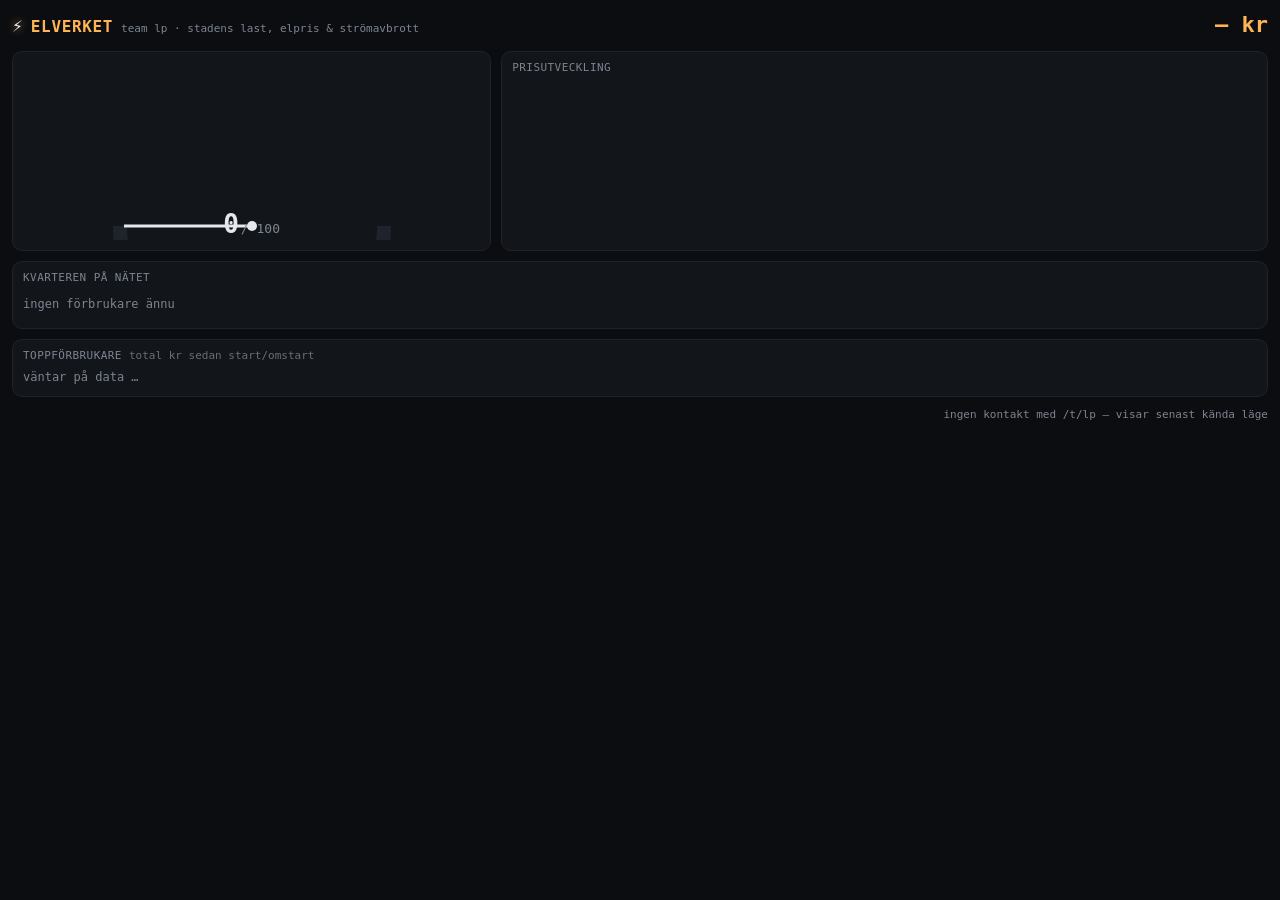
==== board/public/staden/kvarter/lp/index.html @ 9291dd2d "Merge pull request #1 from fltman/main Klub Lyktan: beats, shots & genomtänkta idéer" ====
<!doctype html>
<html lang="sv">
<head>
<meta charset="utf-8">
<meta name="viewport" content="width=device-width, initial-scale=1">
<title>Elverket — lp</title>
<link rel="stylesheet" href="stallverk.css">
</head>
<body>
  <div id="app">
    <header class="bar">
      <span class="blixt">⚡</span>
      <h1>Elverket</h1>
      <span class="tagg">team lp · stadens last, elpris &amp; strömavbrott</span>
      <span class="badge omstart" id="badge-omstart" hidden>⟲ nystartad</span>
      <span class="badge återhämtning" id="badge-atm" hidden>återhämtning</span>
      <span class="badge avbrott" id="badge-avbrott" hidden>strömavbrott</span>
      <span class="pris" id="pris">– kr</span>
    </header>

    <section class="rad">
      <div class="ruta matare-ruta">
        <canvas id="matare" width="300" height="180"></canvas>
        <div class="matare-text">
          <span id="matare-varde">0</span><span class="enhet">/ <span id="matare-tak">100</span></span>
        </div>
      </div>
      <div class="ruta graf-ruta">
        <div class="etikett">Prisutveckling <span class="dim" id="graf-info"></span></div>
        <canvas id="graf" width="420" height="140"></canvas>
      </div>
    </section>

    <section class="ruta lampor-ruta">
      <div class="etikett">Kvarteren på nätet</div>
      <div id="lampor" class="lampor">
        <span class="tom" id="lampor-tom">ingen förbrukare ännu</span>
      </div>
    </section>

    <section class="ruta lista-ruta">
      <div class="etikett">Toppförbrukare <span class="dim">total kr sedan start/omstart</span></div>
      <ul id="lista">
        <li class="tom">väntar på data …</li>
      </ul>
    </section>

    <footer class="fot">
      <span id="status">ansluter …</span>
    </footer>
  </div>

<script src="stallverk.js"></script>
</body>
</html>
---- board/public/staden/kvarter/lp/stallverk.css ----
/* Elverket — palett i linje med resten av /staden: mörk botten, en varm accent. */
:root {
  --bg: #0b0d10;
  --panel: #12151a;
  --line: #1f242c;
  --fg: #e6e8eb;
  --dim: #7d8590;
  --accent: #ffb454;   /* elpris, normalläge — samma ton som Torgets --accent */
  --god: #5fd7a7;       /* låg last */
  --varning: #ffb454;   /* mellanlast */
  --fara: #ff5f56;      /* hög last / avbrott */
  --lampa-av: #2b323c;
}

* { box-sizing: border-box; }
html, body { margin: 0; height: 100%; }
body {
  background: var(--bg); color: var(--fg);
  font: 14px/1.4 ui-monospace, "SF Mono", Menlo, Consolas, monospace;
  padding: 10px 12px 12px;
}

#app { display: flex; flex-direction: column; gap: 10px; transition: opacity .4s ease; }

/* Strömavbrott: hela rutan tonas ner, det syns utan att läsa text */
body.avbrott #app { opacity: .55; filter: saturate(.35); }
body.avbrott .pris { color: var(--dim) !important; }

.bar { display: flex; align-items: baseline; gap: 8px; flex-wrap: wrap; }
.blixt { font-size: 18px; filter: drop-shadow(0 0 4px var(--accent)); }
h1 { font-size: 16px; margin: 0; letter-spacing: .04em; text-transform: uppercase; color: var(--accent); }
.tagg { color: var(--dim); font-size: 11px; }
.pris { margin-left: auto; font-size: 22px; font-weight: 700; color: var(--accent); font-variant-numeric: tabular-nums; }

.badge { font-size: 11px; padding: 2px 8px; border-radius: 999px; border: 1px solid var(--line); color: var(--dim); }
.badge.omstart { color: #8fb8ff; border-color: #2b3a55; background: #131a26; }
.badge.återhämtning { color: var(--varning); border-color: #4a3b26; background: #1a1610; }
.badge.avbrott { color: var(--fara); border-color: #5a2b2b; background: #1e1213; animation: puls-badge 1s ease-in-out infinite; }
@keyframes puls-badge { 0%, 100% { opacity: 1; } 50% { opacity: .5; } }

.ruta { background: var(--panel); border: 1px solid var(--line); border-radius: 10px; padding: 8px 10px; }
.etikett { font-size: 11px; color: var(--dim); text-transform: uppercase; letter-spacing: .04em; margin-bottom: 4px; }
.etikett .dim { text-transform: none; letter-spacing: 0; color: var(--dim); opacity: .8; }

.rad { display: grid; grid-template-columns: minmax(160px, 1fr) minmax(200px, 1.6fr); gap: 10px; }
@media (max-width: 460px) { .rad { grid-template-columns: 1fr; } }

.matare-ruta { position: relative; display: flex; flex-direction: column; align-items: center; justify-content: center; }
.matare-ruta canvas { width: 100%; height: auto; max-width: 300px; display: block; }
.matare-text { margin-top: -34px; text-align: center; font-variant-numeric: tabular-nums; }
.matare-text #matare-varde { font-size: 26px; font-weight: 700; color: var(--fg); }
.matare-text .enhet { font-size: 13px; color: var(--dim); margin-left: 2px; }

.graf-ruta canvas { width: 100%; height: 110px; display: block; }

.lampor { display: flex; flex-wrap: wrap; gap: 10px 14px; align-items: center; min-height: 30px; }
.lampa { display: flex; align-items: center; gap: 6px; font-size: 12px; color: var(--dim); }
.lampa .dot { width: 11px; height: 11px; border-radius: 50%; background: var(--lampa-av); box-shadow: none; transition: background .3s, box-shadow .3s; flex: none; }
.lampa.tänd .dot { background: var(--accent); box-shadow: 0 0 8px var(--accent), 0 0 2px #fff8; }
.lampa.släckt .dot { background: var(--lampa-av); box-shadow: none; }
.lampa.tänd span.namn { color: var(--fg); }
body.avbrott .lampa .dot { background: var(--lampa-av) !important; box-shadow: none !important; }
.lampor .tom, #lista .tom { color: var(--dim); font-size: 12px; }

#lista { list-style: none; margin: 0; padding: 0; display: flex; flex-direction: column; gap: 3px; max-height: 160px; overflow: auto; }
#lista li { display: flex; align-items: center; gap: 8px; font-size: 12px; padding: 2px 0; }
#lista li .plats { color: var(--dim); width: 1.4em; text-align: right; flex: none; }
#lista li .namn { color: var(--fg); flex: 1; overflow: hidden; text-overflow: ellipsis; white-space: nowrap; }
#lista li .kr { color: var(--accent); font-variant-numeric: tabular-nums; flex: none; }
#lista li .typ { color: var(--dim); font-size: 10px; border: 1px solid var(--line); border-radius: 6px; padding: 0 5px; flex: none; }

.fot { font-size: 11px; color: var(--dim); display: flex; justify-content: flex-end; }
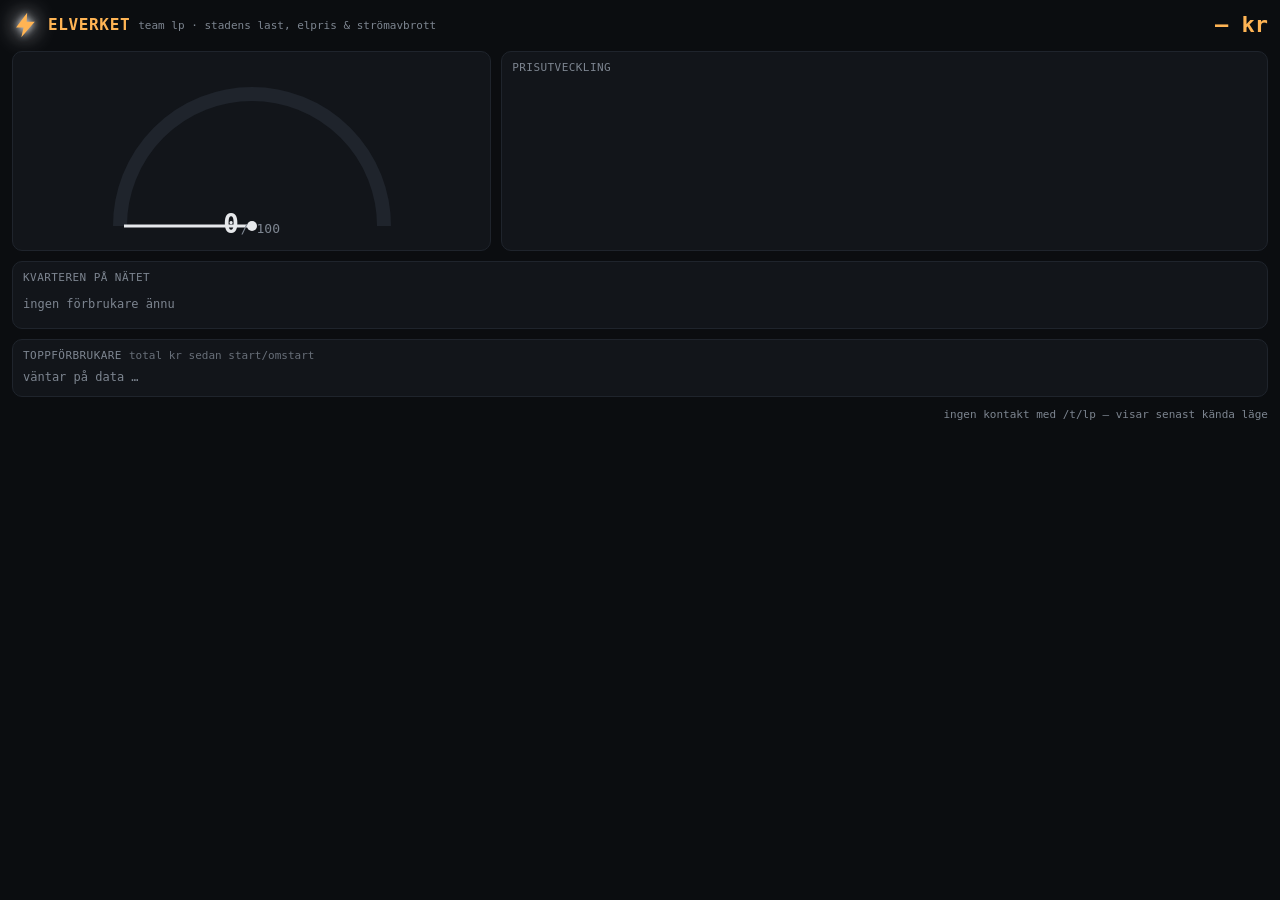
==== commit a06f269a: "Merge branch 'fltman:main' into main" ====
--- a/board/public/staden/kvarter/lp/index.html
+++ b/board/public/staden/kvarter/lp/index.html
@@ -9,9 +9,14 @@
 <body>
   <div id="app">
     <header class="bar">
-      <span class="blixt">⚡</span>
+      <span class="logga" id="logga" aria-hidden="true">
+        <svg viewBox="0 0 24 24" width="28" height="28"><path id="logga-blixt" d="M13 1.5 3.5 14.2h6.4l-1.9 8.3L19.5 9.3h-6.9z"/></svg>
+      </span>
       <h1>Elverket</h1>
       <span class="tagg">team lp · stadens last, elpris &amp; strömavbrott</span>
+      <span class="badge vader" id="badge-vader" hidden>
+        <span id="vader-ikon" class="vader-ikon">☀</span><span id="vader-namn">sol</span><span id="vader-effekt" class="vader-effekt" hidden>▼<span id="vader-effekt-varde">0.0</span> kr/s</span>
+      </span>
       <span class="badge omstart" id="badge-omstart" hidden>⟲ nystartad</span>
       <span class="badge återhämtning" id="badge-atm" hidden>återhämtning</span>
       <span class="badge avbrott" id="badge-avbrott" hidden>strömavbrott</span>
--- a/board/public/staden/kvarter/lp/stallverk.css
+++ b/board/public/staden/kvarter/lp/stallverk.css
@@ -10,6 +10,7 @@
   --varning: #ffb454;   /* mellanlast */
   --fara: #ff5f56;      /* hög last / avbrott */
   --lampa-av: #2b323c;
+  --produktion: #52d0c0; /* vädrets negativa kraft — egen färg, delad av sol OCH blåst så "det här drar ner priset" alltid ser likadant ut */
 }
 
 * { box-sizing: border-box; }
@@ -26,9 +27,34 @@
 body.avbrott #app { opacity: .55; filter: saturate(.35); }
 body.avbrott .pris { color: var(--dim) !important; }
 
-.bar { display: flex; align-items: baseline; gap: 8px; flex-wrap: wrap; }
-.blixt { font-size: 18px; filter: drop-shadow(0 0 4px var(--accent)); }
+.bar { display: flex; align-items: center; gap: 8px; flex-wrap: wrap; }
 h1 { font-size: 16px; margin: 0; letter-spacing: .04em; text-transform: uppercase; color: var(--accent); }
+
+/* Loggan är inte bara dekor: den lever med lasten. Samma tre färgzoner som
+   mätaren (grön/amber/röd), och den slocknar helt vid strömavbrott — precis
+   som lamporna. Den styvaste loggan på Elverket är den som faktiskt VISAR
+   Elverket, inte bara en ikon bredvid namnet. */
+.logga { display: flex; line-height: 0; flex: none; }
+.logga svg { display: block; overflow: visible; }
+.logga path {
+  fill: var(--accent);
+  filter: drop-shadow(0 0 3px currentColor) drop-shadow(0 0 9px currentColor);
+  animation: flimra 3.4s ease-in-out infinite;
+  transition: fill .5s ease;
+}
+/* Flimret: en elektrisk blixt lyser inte helt jämnt — två korta glapp per varv. */
+@keyframes flimra {
+  0%, 44%, 52%, 74%, 82%, 100% { opacity: 1; }
+  47% { opacity: .45; }
+  50% { opacity: .85; }
+  77% { opacity: .5; }
+}
+.logga.niva-lag path { fill: var(--god); }
+.logga.niva-mid path { fill: var(--varning); }
+.logga.niva-hog path { fill: var(--fara); }
+/* Strömavbrott: loggan slocknar precis som lamporna — hela rutans identitet
+   mörknar, inte bara en rad text man måste läsa. */
+body.avbrott .logga path { fill: var(--lampa-av) !important; filter: none !important; animation: none !important; opacity: 1 !important; }
 .tagg { color: var(--dim); font-size: 11px; }
 .pris { margin-left: auto; font-size: 22px; font-weight: 700; color: var(--accent); font-variant-numeric: tabular-nums; }
 
@@ -37,6 +63,26 @@
 .badge.återhämtning { color: var(--varning); border-color: #4a3b26; background: #1a1610; }
 .badge.avbrott { color: var(--fara); border-color: #5a2b2b; background: #1e1213; animation: puls-badge 1s ease-in-out infinite; }
 @keyframes puls-badge { 0%, 100% { opacity: 1; } 50% { opacity: .5; } }
+
+/* Vädret — Elverkets enda kraft som kan sänka priset. Ingen animation här
+   (redan en glidande nål och en flimrande logga, se stallverk.js): bara en
+   tydlig, statisk skillnad mellan "producerar" och "gör ingenting", läsbar på
+   en halv sekund. Ikon+namn färgas per vädertyp, men själva kr/s-effekten är
+   ALLTID samma --produktion-färg oavsett om det är sol eller blåst — det är
+   den gemensamma signalen "det här drar ner priset".*/
+.badge.vader { display: inline-flex; align-items: center; gap: 4px; }
+/* Att sätta `display` här skuggar annars UA-regeln `[hidden]{display:none}`
+   (author-CSS vinner alltid över user-agent-stilar, oavsett specificitet) —
+   utan den här raden visas badgen även när JS satt `hidden`. Hittat i test
+   mot en backend utan väderfält: badgen syntes ändå. */
+.badge.vader[hidden] { display: none; }
+.badge.vader.vader-sol { color: #e8c34a; border-color: #4a3f1c; background: #1a1610; }
+.badge.vader.vader-blast { color: #6fd0e0; border-color: #1c3a42; background: #0f1a1c; }
+.badge.vader.vader-mulet { color: var(--dim); border-color: var(--line); }
+.badge.vader.vader-stiltje { color: #565d68; border-color: var(--line); }
+.vader-ikon { font-size: 12px; }
+.vader-effekt { color: var(--produktion); font-weight: 700; margin-left: 2px; }
+body.avbrott .badge.vader { opacity: .5; }
 
 .ruta { background: var(--panel); border: 1px solid var(--line); border-radius: 10px; padding: 8px 10px; }
 .etikett { font-size: 11px; color: var(--dim); text-transform: uppercase; letter-spacing: .04em; margin-bottom: 4px; }
